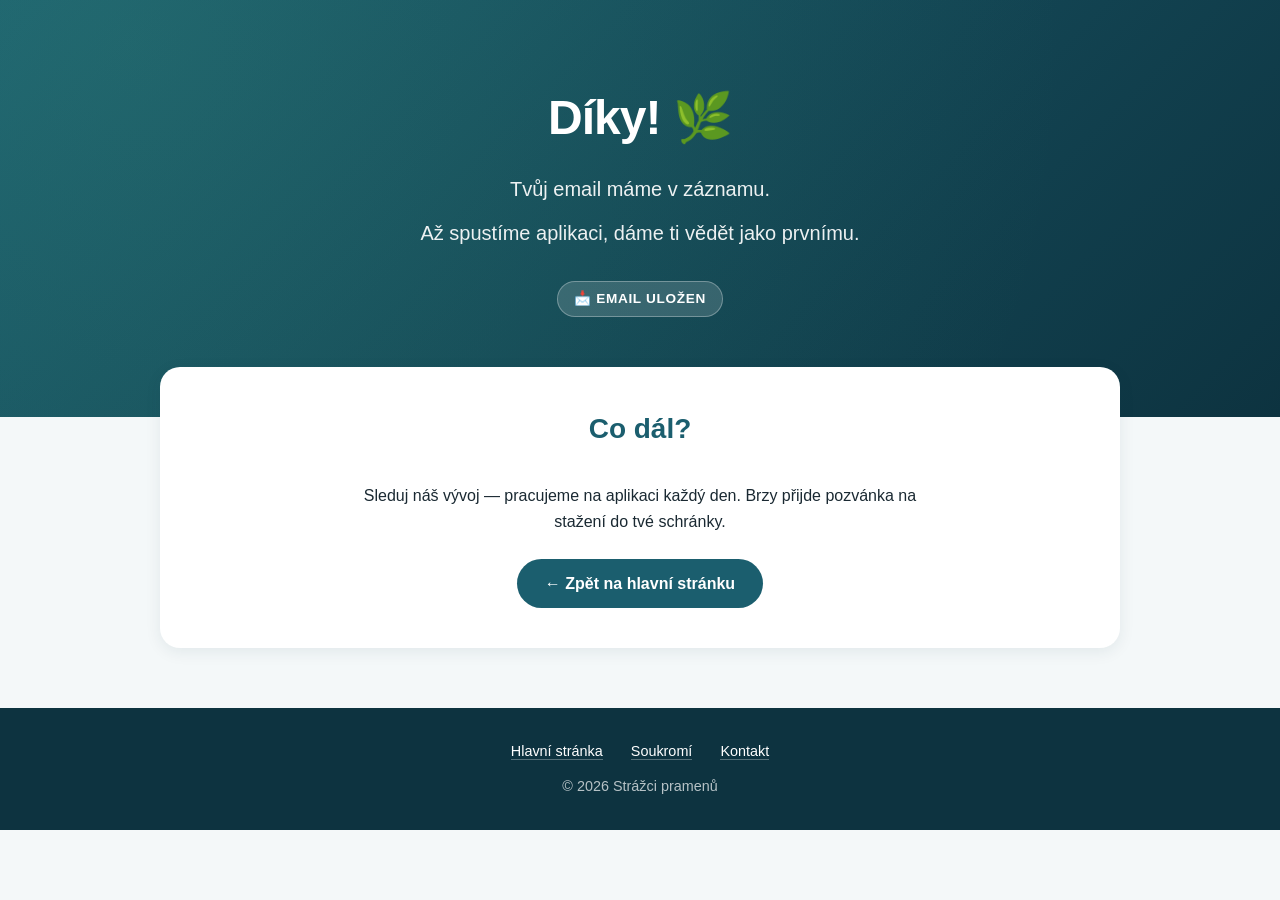
==== dekujeme.html @ 282ef6ab "Add files via upload" ====
<!DOCTYPE html>
<html lang="cs">
<head>
  <meta charset="UTF-8" />
  <meta name="viewport" content="width=device-width, initial-scale=1.0" />
  <meta name="theme-color" content="#1B5E6E" />
  <title>Děkujeme — Strážci pramenů</title>
  <link rel="stylesheet" href="styles.css" />
</head>
<body>

  <header class="hero">
    <div class="hero-content">
      <h1>Díky! 🌿</h1>
      <p class="tagline">Tvůj email máme v záznamu.</p>
      <p class="tagline">Až spustíme aplikaci, dáme ti vědět jako prvnímu.</p>
      <div class="badge">📩 Email uložen</div>
    </div>
  </header>

  <section class="features">
    <h2>Co dál?</h2>
    <p style="text-align: center; max-width: 600px; margin: 0 auto;">
      Sleduj náš vývoj — pracujeme na aplikaci každý den.
      Brzy přijde pozvánka na stažení do tvé schránky.
    </p>
    <p style="text-align: center; margin-top: 24px;">
      <a href="/" style="display: inline-block; background: var(--primary); color: white; padding: 12px 28px; border-radius: 999px; font-weight: 700; border: none;">← Zpět na hlavní stránku</a>
    </p>
  </section>

  <footer>
    <div class="footer-links">
      <a href="/">Hlavní stránka</a>
      <a href="/soukromi.html">Soukromí</a>
      <a href="mailto:info@strazcipramenu.cz">Kontakt</a>
    </div>
    <div>© 2026 Strážci pramenů</div>
  </footer>

</body>
</html>
---- styles.css ----
/* Strážci pramenů — sdílené styly pro landing + privacy
   Barvy odpovídají aplikaci (kPrimary #1B5E6E, kAccent #4CAF82). */

:root {
  --primary: #1B5E6E;
  --primary-dark: #0D3340;
  --accent: #4CAF82;
  --accent-light: #C8E6D5;
  --bg: #F4F8F9;
  --text-primary: #1A2932;
  --text-secondary: #5A6C75;
  --divider: #DCE5E8;
  --shadow: 0 4px 16px rgba(13, 51, 64, 0.08);
}

* {
  box-sizing: border-box;
  margin: 0;
  padding: 0;
}

html {
  scroll-behavior: smooth;
}

body {
  font-family: -apple-system, BlinkMacSystemFont, "Segoe UI", Roboto,
    "Helvetica Neue", Arial, sans-serif;
  font-size: 16px;
  line-height: 1.6;
  color: var(--text-primary);
  background: var(--bg);
  -webkit-font-smoothing: antialiased;
  -moz-osx-font-smoothing: grayscale;
}

a {
  color: var(--primary);
  text-decoration: none;
  border-bottom: 1px solid transparent;
  transition: border-color 0.15s ease;
}

a:hover {
  border-bottom-color: var(--primary);
}

/* ──────────── HERO ──────────── */

.hero {
  background: linear-gradient(135deg, var(--primary) 0%, var(--primary-dark) 100%);
  color: white;
  padding: 80px 20px 100px;
  text-align: center;
  position: relative;
  overflow: hidden;
}

.hero::before {
  content: "";
  position: absolute;
  top: -50%;
  left: -50%;
  width: 200%;
  height: 200%;
  background: radial-gradient(circle at 30% 30%,
    rgba(76, 175, 130, 0.15) 0%, transparent 50%);
  pointer-events: none;
}

.hero-content {
  max-width: 800px;
  margin: 0 auto;
  position: relative;
  z-index: 1;
}

.hero h1 {
  font-size: 3rem;
  font-weight: 800;
  margin-bottom: 16px;
  letter-spacing: -0.02em;
}

.hero .tagline {
  font-size: 1.25rem;
  font-weight: 400;
  opacity: 0.92;
  margin-bottom: 12px;
}

.hero .badge {
  display: inline-block;
  background: rgba(255, 255, 255, 0.15);
  border: 1px solid rgba(255, 255, 255, 0.3);
  border-radius: 999px;
  padding: 6px 16px;
  font-size: 0.85rem;
  font-weight: 600;
  letter-spacing: 0.05em;
  text-transform: uppercase;
  margin-top: 20px;
}

/* ──────────── FEATURES ──────────── */

.features {
  max-width: 960px;
  margin: -50px auto 60px;
  padding: 40px 20px;
  background: white;
  border-radius: 20px;
  box-shadow: var(--shadow);
  position: relative;
  z-index: 2;
}

.features h2 {
  text-align: center;
  font-size: 1.75rem;
  margin-bottom: 32px;
  color: var(--primary);
}

.feature-grid {
  display: grid;
  grid-template-columns: repeat(auto-fit, minmax(220px, 1fr));
  gap: 24px;
}

.feature {
  text-align: center;
  padding: 16px;
}

.feature-icon {
  font-size: 2.5rem;
  margin-bottom: 12px;
  display: block;
}

.feature h3 {
  font-size: 1.1rem;
  font-weight: 700;
  margin-bottom: 8px;
  color: var(--text-primary);
}

.feature p {
  font-size: 0.95rem;
  color: var(--text-secondary);
  line-height: 1.5;
}

/* ──────────── SUBSCRIBE ──────────── */

.subscribe {
  max-width: 600px;
  margin: 0 auto 80px;
  padding: 40px 30px;
  background: var(--accent-light);
  border-radius: 20px;
  text-align: center;
}

.subscribe h2 {
  font-size: 1.5rem;
  margin-bottom: 8px;
  color: var(--primary-dark);
}

.subscribe p {
  color: var(--text-secondary);
  margin-bottom: 24px;
}

.subscribe-form {
  display: flex;
  gap: 8px;
  flex-wrap: wrap;
  justify-content: center;
}

.subscribe-form input[type="email"] {
  flex: 1;
  min-width: 200px;
  padding: 14px 18px;
  border: 2px solid white;
  border-radius: 999px;
  font-size: 1rem;
  font-family: inherit;
  outline: none;
  transition: border-color 0.15s;
}

.subscribe-form input[type="email"]:focus {
  border-color: var(--primary);
}

.subscribe-form button {
  background: var(--primary);
  color: white;
  border: none;
  padding: 14px 28px;
  border-radius: 999px;
  font-size: 1rem;
  font-weight: 700;
  cursor: pointer;
  font-family: inherit;
  transition: background 0.15s, transform 0.1s;
}

.subscribe-form button:hover {
  background: var(--primary-dark);
}

.subscribe-form button:active {
  transform: scale(0.97);
}

.subscribe-note {
  font-size: 0.8rem;
  color: var(--text-secondary);
  margin-top: 16px;
}

/* ──────────── FOOTER ──────────── */

footer {
  background: var(--primary-dark);
  color: rgba(255, 255, 255, 0.7);
  text-align: center;
  padding: 32px 20px;
  font-size: 0.9rem;
}

footer a {
  color: white;
  border-bottom-color: rgba(255, 255, 255, 0.3);
}

footer a:hover {
  border-bottom-color: white;
}

footer .footer-links {
  margin-bottom: 12px;
}

footer .footer-links a {
  margin: 0 12px;
}

/* ──────────── PRIVACY PAGE ──────────── */

.privacy {
  max-width: 800px;
  margin: 0 auto;
  padding: 60px 24px;
  background: white;
}

.privacy h1 {
  font-size: 2.25rem;
  margin-bottom: 8px;
  color: var(--primary);
}

.privacy .effective {
  color: var(--text-secondary);
  font-size: 0.95rem;
  margin-bottom: 40px;
  padding-bottom: 24px;
  border-bottom: 1px solid var(--divider);
}

.privacy h2 {
  font-size: 1.5rem;
  margin-top: 40px;
  margin-bottom: 16px;
  color: var(--primary);
  padding-bottom: 8px;
  border-bottom: 2px solid var(--accent-light);
}

.privacy h3 {
  font-size: 1.15rem;
  margin-top: 24px;
  margin-bottom: 12px;
  color: var(--text-primary);
}

.privacy p {
  margin-bottom: 16px;
  color: var(--text-primary);
}

.privacy ul {
  margin: 12px 0 16px 24px;
}

.privacy ul li {
  margin-bottom: 8px;
}

.privacy strong {
  color: var(--primary-dark);
}

.privacy .note {
  background: var(--accent-light);
  border-left: 4px solid var(--accent);
  padding: 16px 20px;
  margin: 20px 0;
  border-radius: 0 8px 8px 0;
}

.privacy table {
  width: 100%;
  border-collapse: collapse;
  margin: 16px 0;
  background: var(--bg);
  border-radius: 8px;
  overflow: hidden;
}

.privacy table th,
.privacy table td {
  padding: 12px 16px;
  text-align: left;
  border-bottom: 1px solid var(--divider);
}

.privacy table th {
  background: var(--primary);
  color: white;
  font-weight: 700;
}

.privacy table tr:last-child td {
  border-bottom: none;
}

.privacy .back-link {
  display: inline-block;
  margin-bottom: 20px;
  font-size: 0.95rem;
}

/* ──────────── RESPONSIVE ──────────── */

@media (max-width: 600px) {
  .hero {
    padding: 60px 16px 80px;
  }
  .hero h1 {
    font-size: 2.25rem;
  }
  .hero .tagline {
    font-size: 1.1rem;
  }
  .features {
    margin-top: -30px;
    padding: 24px 16px;
  }
  .subscribe {
    padding: 30px 20px;
  }
  .subscribe-form {
    flex-direction: column;
  }
  .subscribe-form input[type="email"],
  .subscribe-form button {
    width: 100%;
  }
  .privacy {
    padding: 40px 16px;
  }
  .privacy h1 {
    font-size: 1.75rem;
  }
}
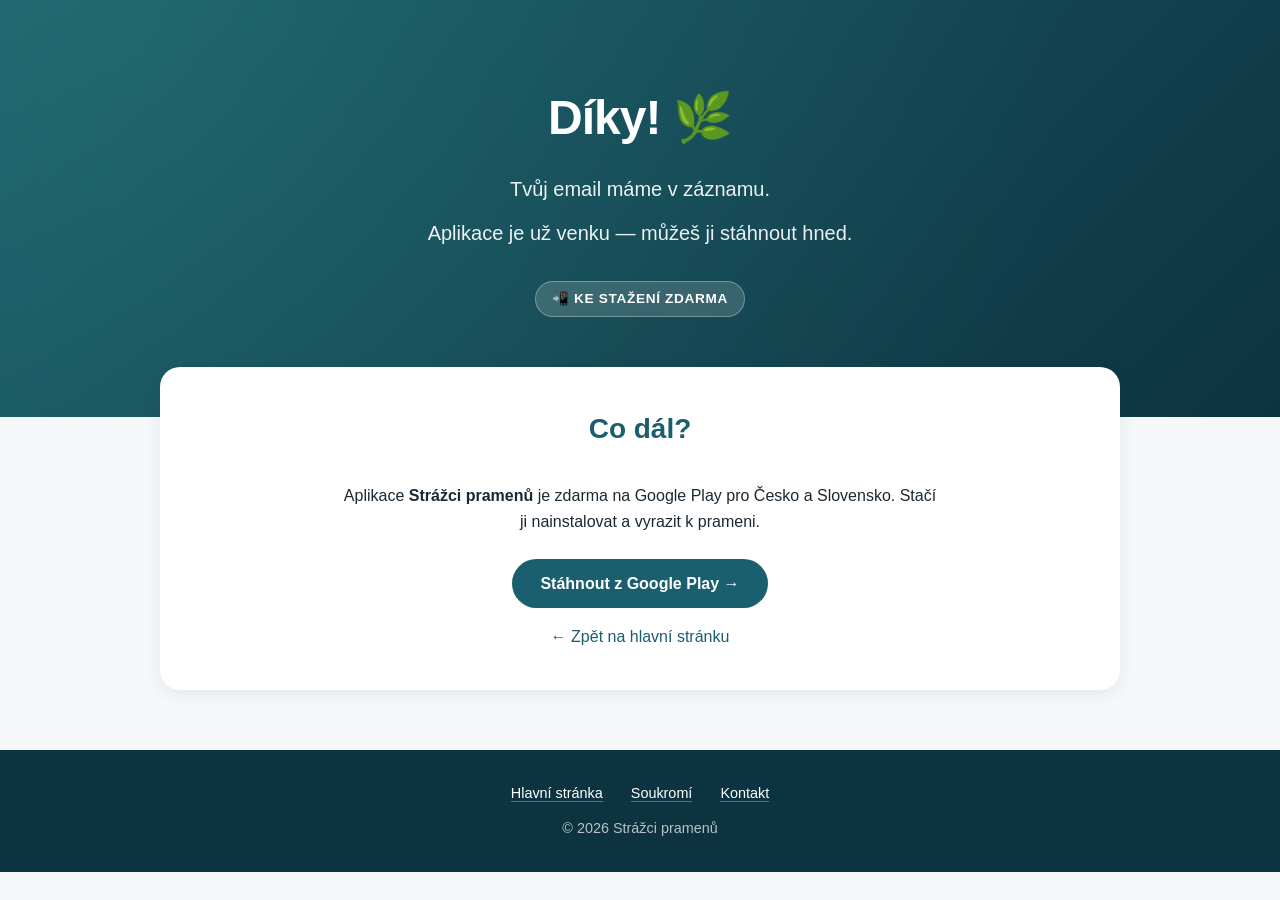
==== commit 9e9cd789: "Web do aktualni podoby - aplikace je vydana na Google Play - Hero badge + sekce prepsany do pritomne" ====
--- a/dekujeme.html
+++ b/dekujeme.html
@@ -5,6 +5,8 @@
   <meta name="viewport" content="width=device-width, initial-scale=1.0" />
   <meta name="theme-color" content="#1B5E6E" />
   <title>Děkujeme — Strážci pramenů</title>
+  <link rel="icon" type="image/png" href="favicon.png" />
+  <link rel="apple-touch-icon" href="favicon.png" />
   <link rel="stylesheet" href="styles.css" />
 </head>
 <body>
@@ -13,19 +15,24 @@
     <div class="hero-content">
       <h1>Díky! 🌿</h1>
       <p class="tagline">Tvůj email máme v záznamu.</p>
-      <p class="tagline">Až spustíme aplikaci, dáme ti vědět jako prvnímu.</p>
-      <div class="badge">📩 Email uložen</div>
+      <p class="tagline">Aplikace je už venku — můžeš ji stáhnout hned.</p>
+      <div class="badge">📲 Ke stažení zdarma</div>
     </div>
   </header>
 
   <section class="features">
     <h2>Co dál?</h2>
     <p style="text-align: center; max-width: 600px; margin: 0 auto;">
-      Sleduj náš vývoj — pracujeme na aplikaci každý den.
-      Brzy přijde pozvánka na stažení do tvé schránky.
+      Aplikace <strong>Strážci pramenů</strong> je zdarma na Google Play
+      pro Česko a Slovensko. Stačí ji nainstalovat a vyrazit k prameni.
     </p>
     <p style="text-align: center; margin-top: 24px;">
-      <a href="/" style="display: inline-block; background: var(--primary); color: white; padding: 12px 28px; border-radius: 999px; font-weight: 700; border: none;">← Zpět na hlavní stránku</a>
+      <a href="https://play.google.com/store/apps/details?id=cz.karel.studanky_app"
+         target="_blank" rel="noopener noreferrer"
+         style="display: inline-block; background: var(--primary); color: white; padding: 12px 28px; border-radius: 999px; font-weight: 700; border: none;">Stáhnout z Google Play →</a>
+    </p>
+    <p style="text-align: center; margin-top: 16px;">
+      <a href="/">← Zpět na hlavní stránku</a>
     </p>
   </section>
 
--- a/styles.css
+++ b/styles.css
@@ -73,6 +73,18 @@
   margin: 0 auto;
   position: relative;
   z-index: 1;
+}
+
+.hero-logo {
+  width: 120px;
+  height: 120px;
+  margin: 0 auto 20px;
+  display: block;
+  border-radius: 28px;
+  box-shadow:
+    0 12px 32px rgba(0, 0, 0, 0.25),
+    0 0 0 4px rgba(255, 255, 255, 0.15);
+  background: white;
 }
 
 .hero h1 {
@@ -224,6 +236,139 @@
   margin-top: 16px;
 }
 
+/* ──────────── SCREENSHOTS SECTION ──────────── */
+
+.screenshots {
+  max-width: 1200px;
+  margin: 0 auto 80px;
+  padding: 60px 24px 40px;
+  text-align: center;
+}
+
+.screenshots h2 {
+  font-size: 1.8rem;
+  margin-bottom: 12px;
+  color: var(--primary-dark);
+}
+
+.screenshots-intro {
+  font-size: 1rem;
+  color: var(--text-secondary);
+  max-width: 600px;
+  margin: 0 auto 44px;
+  line-height: 1.55;
+}
+
+.screenshots-grid {
+  display: flex;
+  gap: 20px;
+  align-items: flex-start;
+  flex-wrap: nowrap;
+  overflow-x: auto;
+  /* padding-inline necháva první/poslední item s prostorem, pseudo-element
+     na začátku centruje obsah pokud se vejde, jinak scroll. */
+  padding: 16px 24px 24px;
+  scroll-snap-type: x mandatory;
+  -webkit-overflow-scrolling: touch;
+  scrollbar-width: thin;
+}
+
+.screenshots-grid::before,
+.screenshots-grid::after {
+  content: "";
+  flex: 0 0 auto;
+  width: max(8px, calc((100% - 1080px) / 2));   /* doplní okraje aby se na velkých displejích obsah vycentroval */
+}
+
+.screenshots-grid figure {
+  flex: 0 0 auto;
+  width: 200px;
+  margin: 0;
+  scroll-snap-align: center;
+  transition: transform 0.2s ease;
+}
+
+.screenshots-grid figure:hover {
+  transform: translateY(-6px);
+}
+
+.screenshots-grid img {
+  width: 100%;
+  height: auto;
+  border-radius: 24px;
+  border: 4px solid #1B5E6E;
+  box-shadow:
+    0 16px 36px rgba(13, 51, 64, 0.25),
+    0 4px 12px rgba(13, 51, 64, 0.1);
+  background: #1B5E6E;
+  display: block;
+}
+
+.screenshots-grid figcaption {
+  margin-top: 14px;
+  font-size: 0.92rem;
+  font-weight: 600;
+  color: var(--primary-dark);
+}
+
+/* ──────────── BETA TESTING SECTION ──────────── */
+
+.beta-testing {
+  max-width: 640px;
+  margin: 0 auto 80px;
+  padding: 44px 32px;
+  background: linear-gradient(135deg,
+    rgba(76, 175, 130, 0.12) 0%,
+    rgba(27, 94, 110, 0.08) 100%);
+  border: 2px solid rgba(76, 175, 130, 0.25);
+  border-radius: 22px;
+  text-align: center;
+  box-shadow: 0 8px 30px rgba(27, 94, 110, 0.08);
+}
+
+.beta-testing h2 {
+  font-size: 1.6rem;
+  margin-bottom: 12px;
+  color: var(--primary-dark);
+}
+
+.beta-testing p {
+  color: var(--text-primary);
+  font-size: 0.98rem;
+  line-height: 1.55;
+  margin-bottom: 22px;
+}
+
+.beta-cta {
+  display: inline-block;
+  background: linear-gradient(135deg, var(--primary) 0%, var(--primary-dark) 100%);
+  color: white !important;
+  padding: 14px 30px;
+  border-radius: 14px;
+  font-size: 1.05rem;
+  font-weight: 700;
+  text-decoration: none;
+  letter-spacing: 0.01em;
+  box-shadow: 0 6px 20px rgba(27, 94, 110, 0.3);
+  transition: transform 0.15s ease, box-shadow 0.15s ease;
+}
+
+.beta-cta:hover {
+  transform: translateY(-2px);
+  box-shadow: 0 10px 28px rgba(27, 94, 110, 0.4);
+}
+
+.beta-cta:active {
+  transform: translateY(0);
+}
+
+.beta-note {
+  font-size: 0.85rem;
+  color: var(--text-secondary);
+  margin-top: 20px !important;
+  font-style: italic;
+}
+
 /* ──────────── FOOTER ──────────── */
 
 footer {
@@ -237,6 +382,13 @@
 footer a {
   color: white;
   border-bottom-color: rgba(255, 255, 255, 0.3);
+}
+
+/* Odkaz na další appku autora — decentně mezi odkazy a copyrightem. */
+.dalsi-appka {
+  margin-bottom: 10px;
+  font-size: 0.85rem;
+  color: rgba(255, 255, 255, 0.55);
 }
 
 footer a:hover {
@@ -347,17 +499,610 @@
   font-size: 0.95rem;
 }
 
+/* ──────────── SUPPORT PAGE ──────────── */
+
+.hero-small {
+  padding: 60px 20px 80px;
+}
+
+.support-logo {
+  width: 88px;
+  height: 88px;
+  border-radius: 20px;
+  margin-bottom: 20px;
+  box-shadow: 0 8px 24px rgba(0, 0, 0, 0.25);
+}
+
+.support-main {
+  max-width: 760px;
+  margin: -50px auto 60px;
+  padding: 0 20px;
+  position: relative;
+  z-index: 2;
+}
+
+.support-cards {
+  display: grid;
+  gap: 16px;
+  margin-bottom: 40px;
+}
+
+.support-card {
+  background: white;
+  padding: 24px;
+  border-radius: 16px;
+  border: 1px solid var(--divider);
+  box-shadow: var(--shadow);
+}
+
+.support-card-icon {
+  font-size: 2rem;
+  margin-bottom: 8px;
+}
+
+.support-card h3 {
+  font-size: 1.15rem;
+  font-weight: 700;
+  color: var(--primary);
+  margin-bottom: 8px;
+}
+
+.support-card p {
+  font-size: 0.95rem;
+  color: var(--text-secondary);
+  line-height: 1.6;
+}
+
+.qr-section {
+  background: white;
+  border-radius: 20px;
+  padding: 40px 30px;
+  text-align: center;
+  border: 1px solid var(--divider);
+  box-shadow: var(--shadow);
+}
+
+/* Country switcher — CZ/SK toggle */
+.country-switcher {
+  display: inline-flex;
+  background: var(--bg);
+  border: 1px solid var(--divider);
+  border-radius: 999px;
+  padding: 4px;
+  margin: 8px auto 24px;
+  gap: 4px;
+}
+
+.country-tab {
+  background: transparent;
+  border: none;
+  border-radius: 999px;
+  padding: 8px 18px;
+  font-size: 0.95rem;
+  font-weight: 600;
+  color: var(--text-secondary);
+  cursor: pointer;
+  font-family: inherit;
+  display: inline-flex;
+  align-items: center;
+  gap: 8px;
+  transition: background 0.15s ease, color 0.15s ease;
+}
+
+.country-tab:hover {
+  color: var(--primary);
+}
+
+.country-tab.active {
+  background: var(--primary);
+  color: white;
+  box-shadow: 0 2px 6px rgba(13, 51, 64, 0.15);
+}
+
+/* Country sections — defaultně skryté, viditelné podle data-country na section */
+.country-section {
+  display: none;
+}
+.qr-section[data-country="cz"] .country-cz {
+  display: block;
+}
+.qr-section[data-country="sk"] .country-sk {
+  display: block;
+}
+
+/* Inline jazykové varianty (cz-only / sk-only) v textech */
+.cz-only, .sk-only {
+  display: none;
+}
+.qr-section[data-country="cz"] .cz-only {
+  display: inline;
+}
+.qr-section[data-country="sk"] .sk-only {
+  display: inline;
+}
+
+.qr-section h2 {
+  font-size: 1.6rem;
+  color: var(--primary);
+  margin-bottom: 8px;
+}
+
+.qr-subtitle {
+  color: var(--text-secondary);
+  margin: 0 auto 32px;
+  max-width: 540px;
+  font-size: 0.95rem;
+  line-height: 1.6;
+}
+
+/* Grid 3 přednastavených částek */
+.qr-grid {
+  display: grid;
+  grid-template-columns: repeat(3, 1fr);
+  gap: 20px;
+  margin-bottom: 32px;
+}
+
+.qr-item {
+  background: var(--bg);
+  border-radius: 16px;
+  padding: 24px 16px;
+  border: 1px solid var(--divider);
+  display: flex;
+  flex-direction: column;
+  align-items: center;
+  position: relative;
+  transition: transform 0.15s ease, box-shadow 0.15s ease;
+  /* Aby border 2px (featured/premium) nezvětšoval celkovou šířku
+     a karta nevyčuhovala přes grid track na desktopu. */
+  width: 100%;
+  min-width: 0;
+  box-sizing: border-box;
+}
+
+.qr-item:hover {
+  transform: translateY(-2px);
+  box-shadow: 0 8px 20px rgba(13, 51, 64, 0.08);
+}
+
+/* Doporučená — středová varianta. Zachována STEJNÁ velikost jako
+   ostatní karty (žádný scale), distinkce jen barvou/borderem/shadowem
+   aby spodní hrany 3 karet zůstaly zarovnané. */
+.qr-featured {
+  background: linear-gradient(180deg, var(--accent-light) 0%, white 100%);
+  border: 2px solid var(--accent);
+  box-shadow: 0 8px 24px rgba(76, 175, 130, 0.18);
+}
+
+.qr-featured:hover {
+  transform: translateY(-2px);
+}
+
+/* Premium varianta — Patron (500 Kč / 20 EUR) — zlatý look,
+   stejná velikost jako ostatní. */
+.qr-premium {
+  background: linear-gradient(180deg, #FFF4D6 0%, #FFFCF2 100%);
+  border: 2px solid #D4A017;
+  box-shadow: 0 8px 24px rgba(212, 160, 23, 0.22);
+}
+
+.qr-premium:hover {
+  transform: translateY(-3px);
+  box-shadow: 0 12px 32px rgba(212, 160, 23, 0.32);
+}
+
+.qr-premium .qr-title {
+  color: #8B6914;
+}
+
+.qr-premium .qr-amount {
+  color: #B8860B;
+  text-shadow: 0 1px 2px rgba(212, 160, 23, 0.2);
+}
+
+.qr-badge-premium {
+  background: linear-gradient(135deg, #D4A017 0%, #B8860B 100%);
+  color: white;
+  box-shadow: 0 2px 8px rgba(212, 160, 23, 0.5);
+}
+
+.qr-badge {
+  position: absolute;
+  top: -12px;
+  left: 50%;
+  transform: translateX(-50%);
+  background: var(--accent);
+  color: white;
+  font-size: 0.72rem;
+  font-weight: 700;
+  letter-spacing: 0.04em;
+  padding: 5px 12px;
+  border-radius: 999px;
+  white-space: nowrap;
+  box-shadow: 0 2px 6px rgba(76, 175, 130, 0.4);
+}
+
+.qr-emoji {
+  font-size: 2rem;
+  margin-bottom: 4px;
+}
+
+.qr-title {
+  font-size: 1.05rem;
+  font-weight: 700;
+  color: var(--primary);
+  margin-bottom: 4px;
+}
+
+.qr-desc {
+  font-size: 0.82rem;
+  color: var(--text-secondary);
+  line-height: 1.4;
+  margin-bottom: 16px;
+  min-height: 2.4em;
+}
+
+.qr-box {
+  padding: 12px;
+  background: white;
+  border-radius: 12px;
+  border: 1px solid var(--divider);
+  margin-bottom: 12px;
+}
+
+.qr-image {
+  width: 160px;
+  height: 160px;
+  display: block;
+}
+
+/* SK QR kódy jsou bez labelu 'QR Platba' (= čisté QR), takže
+   vyplňují celý box. Aby vizuálně odpovídaly CZ QR (které mají
+   label dole), zmenšujeme je + přidáváme vnitřní padding. */
+.country-sk .qr-image {
+  width: 132px;
+  height: 132px;
+  margin: 6px auto;
+}
+
+/* Karty v gridu mají stejnou výšku, ať CZ a SK varianty vypadají
+   konzistentně. Stretch je default grid behavior, ale qr-item je
+   flex column - musíme explicitně. */
+.qr-grid {
+  align-items: stretch;
+}
+
+.qr-item {
+  height: 100%;
+  justify-content: flex-start;
+}
+
+/* Tlačítko 'Uložit QR' uvnitř grid karty se přilepí na spodní hranu
+   pomocí margin-top: auto. Tím se 3 karty v gridu zarovnají
+   spodními hranami (= tlačítka na stejné Y souřadnici), i když
+   mají různě dlouhé popisky/nadpisy. */
+.qr-item .qr-download {
+  margin-top: auto;
+}
+
+.qr-amount {
+  font-size: 1.5rem;
+  font-weight: 800;
+  color: var(--primary-dark);
+  margin-bottom: 12px;
+}
+
+/* Download QR link — pro mobilní user (uloží do galerie, načte v bance) */
+.qr-download {
+  display: inline-block;
+  background: white;
+  color: var(--primary);
+  border: 1px solid var(--primary);
+  border-radius: 999px;
+  padding: 8px 14px;
+  font-size: 0.82rem;
+  font-weight: 600;
+  text-decoration: none;
+  border-bottom: 1px solid var(--primary);
+  transition: background 0.15s, color 0.15s;
+}
+
+.qr-download:hover {
+  background: var(--primary);
+  color: white;
+  border-bottom-color: var(--primary);
+}
+
+.qr-custom .qr-download {
+  margin-top: 14px;
+}
+
+/* Mobilní deep-link tlačítka */
+.qr-button {
+  display: inline-block;
+  width: 100%;
+  background: white;
+  color: var(--primary);
+  border: 1px solid var(--primary);
+  border-radius: 999px;
+  padding: 10px 16px;
+  font-size: 0.85rem;
+  font-weight: 700;
+  text-align: center;
+  text-decoration: none;
+  border-bottom: 1px solid var(--primary);
+  transition: background 0.15s, color 0.15s;
+}
+
+.qr-button:hover {
+  background: var(--primary);
+  color: white;
+  border-bottom-color: var(--primary);
+}
+
+.qr-button-primary {
+  background: var(--primary);
+  color: white;
+}
+
+.qr-button-primary:hover {
+  background: var(--primary-dark);
+  border-color: var(--primary-dark);
+  border-bottom-color: var(--primary-dark);
+}
+
+/* Žolík — vlastní částka, šířka přes celou sekci pod gridem */
+.qr-custom {
+  background: var(--bg);
+  border: 1px dashed var(--divider);
+  border-radius: 16px;
+  padding: 28px 24px;
+  margin-bottom: 24px;
+  text-align: center;
+}
+
+.qr-custom .qr-desc {
+  max-width: 420px;
+  margin: 0 auto 16px;
+  min-height: 0;
+}
+
+.qr-custom .qr-box {
+  display: inline-block;
+}
+
+/* Žolík (CZK custom + SK custom): tlačítko 'Uložit QR' musí být na novém
+   řádku POD QR kódem a vystředěné. Bez tohoto by .qr-download s
+   inline-block flowal vedle qr-box. */
+.qr-custom .qr-download {
+  display: block;
+  width: fit-content;
+  margin: 14px auto 0;
+}
+
+.qr-button-custom {
+  display: inline-block;
+  width: auto;
+  min-width: 240px;
+  margin-top: 12px;
+}
+
+/* Sekce s bankovními údaji — fallback pro ruční platbu */
+.bank-details {
+  background: linear-gradient(180deg, var(--accent-light) 0%, var(--bg) 100%);
+  border-radius: 20px;
+  padding: 32px 24px;
+  margin-top: 40px;
+  text-align: left;
+  border: 2px solid var(--accent);
+  scroll-margin-top: 20px;
+}
+
+.bank-icon {
+  font-size: 2.4rem;
+  text-align: center;
+  margin-bottom: 4px;
+}
+
+.bank-details h3 {
+  font-size: 1.3rem;
+  font-weight: 700;
+  color: var(--primary-dark);
+  margin-bottom: 8px;
+  text-align: center;
+}
+
+.bank-desc {
+  font-size: 0.95rem;
+  color: var(--text-primary);
+  text-align: center;
+  margin: 0 auto 24px;
+  max-width: 480px;
+  line-height: 1.6;
+}
+
+/* CZ / SK bloky uvnitř bank-details */
+.bank-block {
+  background: white;
+  border-radius: 14px;
+  padding: 20px 18px;
+  margin: 0 auto 16px;
+  max-width: 520px;
+  border: 1px solid var(--divider);
+}
+
+.bank-block-title {
+  font-size: 1.05rem;
+  font-weight: 700;
+  color: var(--primary);
+  margin-bottom: 6px;
+}
+
+.bank-block-hint {
+  font-size: 0.88rem;
+  color: var(--text-secondary);
+  line-height: 1.5;
+  margin-bottom: 14px;
+}
+
+.bank-block-hint strong {
+  color: var(--primary-dark);
+}
+
+.bank-list {
+  margin: 0;
+  max-width: 520px;
+}
+
+.bank-list dt {
+  font-size: 0.78rem;
+  font-weight: 700;
+  text-transform: uppercase;
+  letter-spacing: 0.05em;
+  color: var(--primary);
+  margin-top: 18px;
+  margin-bottom: 6px;
+}
+
+.bank-list dt:first-of-type {
+  margin-top: 0;
+}
+
+.bank-list dd {
+  font-size: 1rem;
+  color: var(--text-primary);
+  margin-left: 0;
+  display: flex;
+  align-items: center;
+  flex-wrap: wrap;
+  gap: 10px;
+}
+
+.bank-list code {
+  font-family: 'Courier New', monospace;
+  background: white;
+  padding: 8px 12px;
+  border-radius: 8px;
+  border: 1px solid var(--divider);
+  font-size: 0.95rem;
+  letter-spacing: 0.02em;
+  user-select: all;
+  -webkit-user-select: all;
+  font-weight: 600;
+  flex: 1 1 auto;
+  min-width: 0;
+  word-break: break-all;
+}
+
+.copy-btn {
+  background: var(--primary);
+  color: white;
+  border: none;
+  border-radius: 8px;
+  padding: 8px 14px;
+  font-size: 0.85rem;
+  font-weight: 600;
+  cursor: pointer;
+  font-family: inherit;
+  transition: background 0.15s ease, transform 0.1s ease;
+  white-space: nowrap;
+  flex: 0 0 auto;
+}
+
+.copy-btn:hover {
+  background: var(--primary-dark);
+}
+
+.copy-btn:active {
+  transform: scale(0.96);
+}
+
+.copy-btn.copied {
+  background: var(--accent);
+}
+
+.bank-list .bank-name {
+  font-size: 0.82rem;
+  color: var(--text-secondary);
+  flex: 0 0 auto;
+}
+
+.bank-note {
+  font-size: 0.92rem;
+  color: var(--text-primary);
+  text-align: center;
+  margin-top: 24px;
+  font-weight: 600;
+}
+
+.qr-thanks {
+  font-size: 1.1rem;
+  color: var(--primary-dark);
+  font-weight: 600;
+  margin-top: 16px;
+}
+
+.qr-signature {
+  text-align: center;
+  margin-top: 28px;
+  font-family: 'Dancing Script', 'Pacifico', 'Brush Script MT', cursive;
+  font-size: 1.85rem;
+  color: var(--primary-dark);
+  line-height: 1.2;
+  letter-spacing: 0.5px;
+}
+
+.qr-signature-role {
+  display: block;
+  margin-top: 6px;
+  font-family: inherit;
+  font-size: 0.9rem;
+  color: var(--text-secondary);
+  font-style: italic;
+  font-weight: 400;
+  letter-spacing: normal;
+}
+
 /* ──────────── RESPONSIVE ──────────── */
 
 @media (max-width: 600px) {
+  .screenshots {
+    padding: 40px 12px 20px;
+  }
+  .screenshots h2 {
+    font-size: 1.5rem;
+  }
+  .screenshots-grid figure {
+    width: 160px;
+  }
+  .screenshots-grid img {
+    border-width: 3px;
+    border-radius: 18px;
+  }
   .hero {
     padding: 60px 16px 80px;
   }
+  .hero-logo {
+    width: 96px;
+    height: 96px;
+    border-radius: 22px;
+    margin-bottom: 16px;
+  }
   .hero h1 {
     font-size: 2.25rem;
   }
   .hero .tagline {
     font-size: 1.1rem;
+  }
+  .beta-testing {
+    padding: 30px 20px;
+    margin-bottom: 60px;
+  }
+  .beta-cta {
+    padding: 12px 22px;
+    font-size: 0.98rem;
+    width: 100%;
+    box-sizing: border-box;
   }
   .features {
     margin-top: -30px;
@@ -379,4 +1124,243 @@
   .privacy h1 {
     font-size: 1.75rem;
   }
-}
+  .support-main {
+    margin-top: -30px;
+  }
+  .support-card {
+    padding: 20px;
+  }
+  .qr-section {
+    padding: 30px 16px;
+  }
+  .qr-grid {
+    grid-template-columns: 1fr;
+    gap: 28px;
+  }
+  /* (Mobile override pro .qr-featured už není potřeba — scale(1.03)
+     odstraněn z desktopu, všechny karty mají stejnou velikost.) */
+  .qr-image {
+    width: 180px;
+    height: 180px;
+  }
+  .support-logo {
+    width: 72px;
+    height: 72px;
+  }
+  .bank-details {
+    padding: 24px 16px;
+  }
+  .bank-list dd {
+    flex-direction: column;
+    align-items: stretch;
+  }
+  .copy-btn {
+    width: 100%;
+  }
+}
+
+/* ---------------------------------------------------------------------------
+   Naposledy navštívené studánky — živý výpis z Firestore (recent-springs.js).
+   Sekce je v HTML `hidden`, JS ji odkryje až má data.
+   --------------------------------------------------------------------------- */
+.recent-springs {
+  max-width: 1100px;
+  margin: 0 auto 80px;
+  padding: 60px 24px 40px;
+  text-align: center;
+}
+
+.recent-springs h2 {
+  font-size: 1.8rem;
+  margin-bottom: 12px;
+  color: var(--primary-dark);
+}
+
+.recent-intro {
+  font-size: 1rem;
+  color: var(--text-secondary);
+  max-width: 600px;
+  margin: 0 auto 40px;
+  line-height: 1.55;
+}
+
+.recent-grid {
+  display: grid;
+  grid-template-columns: repeat(auto-fit, minmax(240px, 1fr));
+  gap: 22px;
+}
+
+.recent-card {
+  margin: 0;
+  background: white;
+  border-radius: 18px;
+  overflow: hidden;
+  border: 1px solid var(--divider);
+  box-shadow: var(--shadow);
+  transition: transform 0.2s ease, box-shadow 0.2s ease;
+}
+
+.recent-card:hover {
+  transform: translateY(-4px);
+  box-shadow: 0 12px 30px rgba(13, 51, 64, 0.16);
+}
+
+.recent-card img {
+  width: 100%;
+  aspect-ratio: 4 / 3;
+  object-fit: cover;
+  display: block;
+  background: var(--bg);
+}
+
+.recent-card figcaption {
+  padding: 14px 16px 16px;
+  text-align: left;
+}
+
+.recent-name {
+  display: block;
+  font-weight: 600;
+  color: var(--primary-dark);
+  font-size: 1rem;
+  line-height: 1.3;
+  margin-bottom: 5px;
+  /* Dlouhé názvy nesmí rozhodit kartu */
+  overflow-wrap: anywhere;
+}
+
+.recent-meta {
+  display: block;
+  font-size: 0.85rem;
+  color: var(--text-secondary);
+}
+
+@media (max-width: 640px) {
+  .recent-springs {
+    padding: 40px 16px 20px;
+    margin-bottom: 60px;
+  }
+  .recent-springs h2 {
+    font-size: 1.5rem;
+  }
+  .recent-grid {
+    grid-template-columns: repeat(auto-fit, minmax(160px, 1fr));
+    gap: 14px;
+  }
+  .recent-card figcaption {
+    padding: 12px 12px 14px;
+  }
+  .recent-name {
+    font-size: 0.92rem;
+  }
+  .recent-meta {
+    font-size: 0.78rem;
+  }
+}
+
+.recent-hint {
+  margin-top: 18px;
+  font-size: 0.82rem;
+  color: var(--text-secondary);
+}
+
+.recent-card {
+  cursor: zoom-in;
+}
+
+/* ---------------------------------------------------------------------------
+   Lightbox — zvětšení fotky z výpisu posledních studánek.
+   --------------------------------------------------------------------------- */
+.lightbox {
+  position: fixed;
+  inset: 0;
+  z-index: 1000;
+  display: flex;
+  align-items: center;
+  justify-content: center;
+  padding: 24px;
+  background: rgba(8, 24, 30, 0.92);
+  backdrop-filter: blur(4px);
+  cursor: zoom-out;
+  animation: lightbox-in 0.18s ease-out;
+}
+
+/* `hidden` atribut musí přebít display:flex výše */
+.lightbox[hidden] {
+  display: none;
+}
+
+@keyframes lightbox-in {
+  from { opacity: 0; }
+  to   { opacity: 1; }
+}
+
+.lightbox-inner {
+  margin: 0;
+  max-width: min(1000px, 100%);
+  max-height: 100%;
+  display: flex;
+  flex-direction: column;
+  align-items: center;
+  gap: 14px;
+  cursor: default;
+}
+
+.lightbox-inner img {
+  max-width: 100%;
+  /* Necháme prostor na titulek pod fotkou */
+  max-height: calc(100vh - 140px);
+  width: auto;
+  height: auto;
+  border-radius: 14px;
+  box-shadow: 0 24px 60px rgba(0, 0, 0, 0.5);
+  background: rgba(255, 255, 255, 0.06);
+}
+
+.lightbox-inner figcaption {
+  color: rgba(255, 255, 255, 0.92);
+  font-size: 0.95rem;
+  text-align: center;
+  line-height: 1.4;
+  overflow-wrap: anywhere;
+}
+
+.lightbox-close {
+  position: absolute;
+  top: 16px;
+  right: 20px;
+  width: 44px;
+  height: 44px;
+  font-size: 2rem;
+  line-height: 1;
+  color: white;
+  background: rgba(255, 255, 255, 0.14);
+  border: 1px solid rgba(255, 255, 255, 0.3);
+  border-radius: 50%;
+  cursor: pointer;
+  display: flex;
+  align-items: center;
+  justify-content: center;
+  padding: 0 0 3px;
+  transition: background 0.15s ease;
+}
+
+.lightbox-close:hover,
+.lightbox-close:focus-visible {
+  background: rgba(255, 255, 255, 0.28);
+}
+
+@media (max-width: 640px) {
+  .lightbox {
+    padding: 12px;
+  }
+  .lightbox-inner img {
+    max-height: calc(100vh - 120px);
+  }
+  .lightbox-close {
+    top: 10px;
+    right: 12px;
+    width: 40px;
+    height: 40px;
+  }
+}
